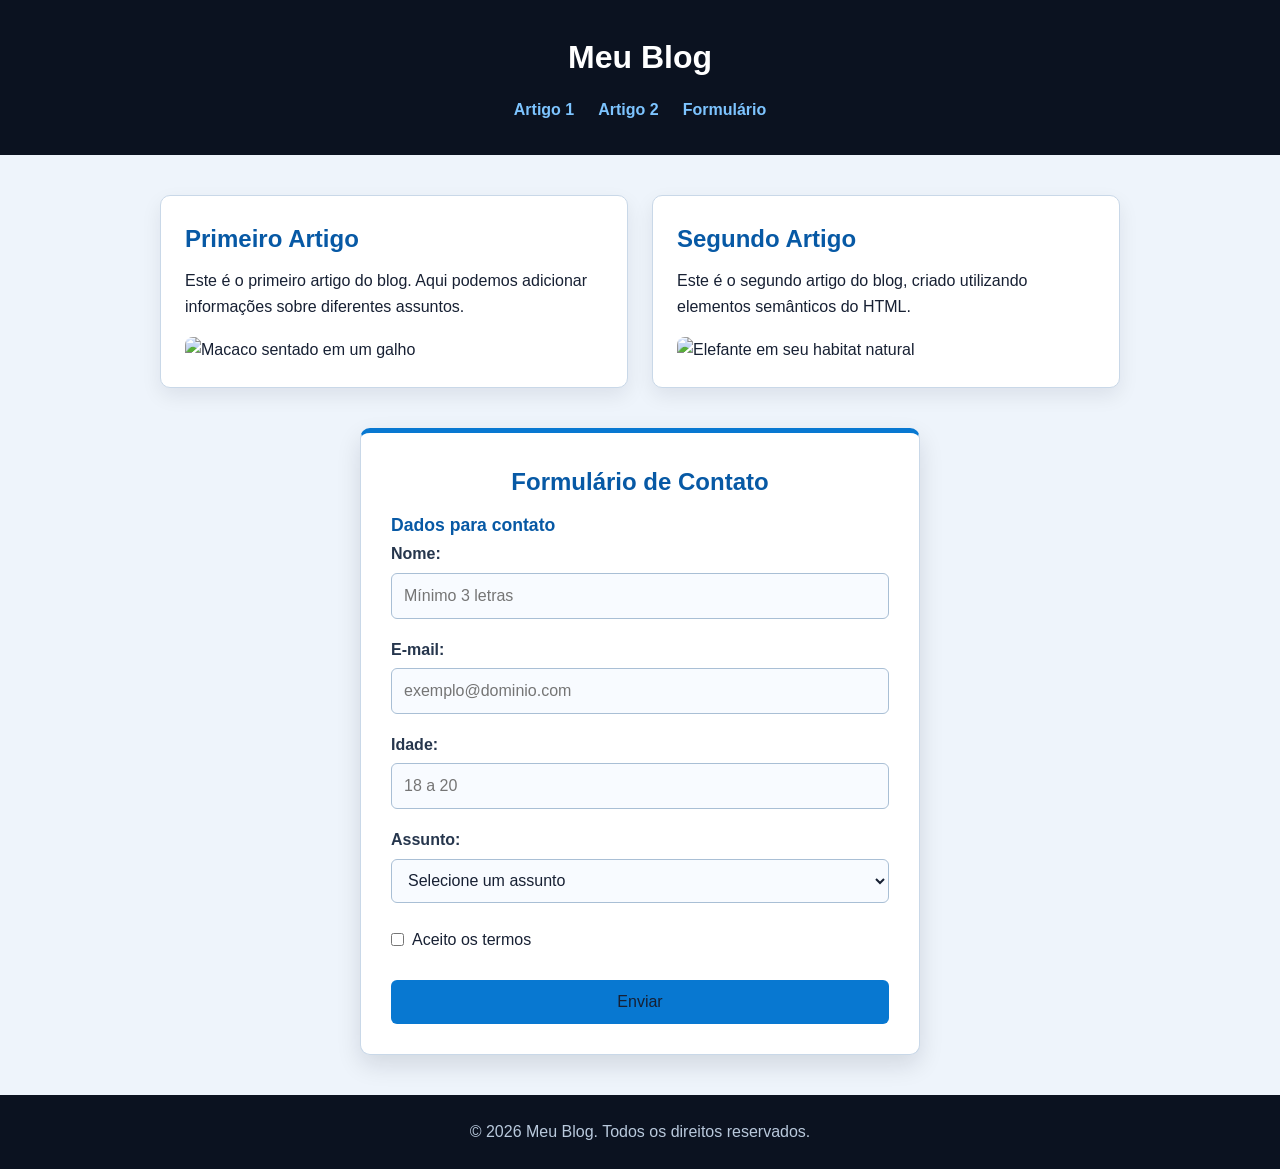
==== TechX_html_Css/index.html @ 5364d9f1 "adicionando atividades do meu blog formularios com html e css" ====
<!DOCTYPE html>
<html lang="pt-BR">

<head>
    <meta charset="UTF-8">
    <meta name="viewport" content="width=device-width, initial-scale=1.0">
    <link rel="stylesheet" href="style.css">
    <title>Meu Blog</title>
</head>

<body class="pagina">

    <header class="cabecalho">
        <h1 class="titulo-site">Meu Blog</h1>

        <nav class="navegacao" aria-label="Navegação principal">
            <a class="navegacao__link" href="#artigo1">Artigo 1</a>
            <a class="navegacao__link" href="#artigo2">Artigo 2</a>
            <a class="navegacao__link" href="#formulario">Formulário</a>
        </nav>
    </header>

    <!-- Conteúdo principal organizado em cartões de artigos. -->
    <main class="conteudo-principal">

        <article class="cartao-artigo" id="artigo1">
            <h2 class="cartao-artigo__titulo">Primeiro Artigo</h2>

            <p class="cartao-artigo__texto">
                Este é o primeiro artigo do blog. Aqui podemos adicionar
                informações sobre diferentes assuntos.
            </p>

            <img class="cartao-artigo__imagem"
                src="https://images.unsplash.com/photo-1540573133985-87b6da6d54a9?auto=format&fit=crop&w=900&q=80"
                alt="Macaco sentado em um galho"
                loading="lazy"
            >
        </article>

        <article class="cartao-artigo" id="artigo2">
            <h2 class="cartao-artigo__titulo">Segundo Artigo</h2>

            <p class="cartao-artigo__texto">
                Este é o segundo artigo do blog, criado utilizando
                elementos semânticos do HTML.
            </p>

            <img class="cartao-artigo__imagem"
                src="https://images.unsplash.com/photo-1564760055775-d63b17a55c44?auto=format&fit=crop&w=900&q=80"
                alt="Elefante em seu habitat natural"
                loading="lazy"
            >
        </article>

    </main>

    <!-- Painel separado para concentrar o formulário de contato. -->
    <aside class="painel-contato" id="formulario">

        <h2 class="painel-contato__titulo">Formulário de Contato</h2>

        <!-- Cada campo mantém seu rótulo e controle agrupados. -->
        <form class="formulario-contato" action="index.html" method="get">
            <fieldset class="formulario-contato__grupo">
                <legend class="formulario-contato__legenda">Dados para contato</legend>

                <div class="campo-formulario">
                    <label class="campo-formulario__rotulo" for="name">Nome:</label>
                    <input
                        class="campo-formulario__controle"
                        type="text"
                        id="name"
                        name="name"
                        placeholder="Mínimo 3 letras"
                        minlength="3"
                        required
                    >
                </div>

                <div class="campo-formulario">
                    <label class="campo-formulario__rotulo" for="email">E-mail:</label>
                    <input
                        class="campo-formulario__controle"
                        type="email"
                        id="email"
                        name="email"
                        placeholder="exemplo@dominio.com"
                        required
                    >
                </div>

                <div class="campo-formulario">
                    <label class="campo-formulario__rotulo" for="age">Idade:</label>
                    <input
                        class="campo-formulario__controle"
                        type="number"
                        id="age"
                        name="age"
                        min="18"
                        max="20"
                        placeholder="18 a 20"
                        required
                    >
                </div>

                <div class="campo-formulario">
                    <label class="campo-formulario__rotulo" for="assunto">Assunto:</label>
                    <select
                        class="campo-formulario__controle"
                        name="assunto"
                        id="assunto"
                        required
                    >
                        <option value="">Selecione um assunto</option>
                        <option value="tecnologia">Tecnologia</option>
                        <option value="educacao">Educação</option>
                        <option value="outros">Outros</option>
                    </select>
                 </div>

                <div class="campo-termos">
                    <input
                        class="campo-termos__caixa"
                        type="checkbox"
                        id="termos"
                        name="termos"
                        required
                    >
                    <label class="campo-termos__rotulo" for="termos">Aceito os termos</label>
                </div>
            </fieldset>

            <button class="formulario-contato__botao" type="submit">Enviar</button>

        </form>

    </aside>

    <footer class="rodape">
        <p class="rodape__texto">&copy; 2026 Meu Blog. Todos os direitos reservados.</p>
    </footer>

</body>

</html>
---- TechX_html_Css/style.css ----
/* Padroniza medidas e remove espaçamentos padrão do navegador. */
* {
    margin: 0;
    padding: 0;
    box-sizing: border-box;
}

html {
    font-size: 100%;
    scroll-behavior: smooth;
}

.pagina,
.pagina button,
.pagina input,
.pagina select,
.pagina textarea {
    font: inherit;
}

.pagina button,
.pagina input,
.pagina select,
.pagina textarea {
    color: inherit;
}

.pagina {
    min-height: 100vh;
    background: #eef4fb;
    color: #172033;
    font-family: Arial, sans-serif;
    line-height: 1.6;
}

.cabecalho {
    padding: 32px 20px;
    background: #0b1220;
    color: #ffffff;
    text-align: center;
}

.titulo-site {
    margin-bottom: 14px;
    color: #ffffff;
    font-size: 2rem;
}

.navegacao {
    display: flex;
    justify-content: center;
    flex-wrap: wrap;
    gap: 10px 24px;
}

.navegacao__link {
    color: #7dc4ff;
    font-weight: bold;
    text-decoration: none;
}

.navegacao__link:hover,
.navegacao__link:focus {
    color: #ffffff;
    text-decoration: underline;
}

/* Grid responsivo para os cartões dos artigos. */
.conteudo-principal {
    display: grid;
    grid-template-columns: repeat(2, minmax(0, 1fr));
    gap: 24px;
    max-width: 1000px;
    margin: 40px auto;
    padding: 0 20px;
}

.cartao-artigo {
    padding: 24px;
    border: 1px solid #c9d8e8;
    border-radius: 10px;
    background: #ffffff;
    box-shadow: 0 8px 20px rgba(11, 18, 32, 0.08);
}

.cartao-artigo__titulo,
.painel-contato__titulo {
    margin-bottom: 10px;
    color: #0759a5;
}

.cartao-artigo__imagem {
    display: block;
    width: 100%;
    max-height: 220px;
    margin-top: 18px;
    border-radius: 8px;
    object-fit: cover;
}

.painel-contato {
    width: min(100% - 40px, 560px);
    margin: 0 auto 40px;
    padding: 30px;
    border: 1px solid #c9d8e8;
    border-top: 5px solid #0878d1;
    border-radius: 10px;
    background: #ffffff;
    box-shadow: 0 10px 24px rgba(11, 18, 32, 0.12);
}

.painel-contato__titulo {
    text-align: center;
}

/* Organiza os campos verticalmente com espaçamento uniforme. */
.formulario-contato {
    display: grid;
    gap: 18px;
}

.formulario-contato__grupo {
    display: grid;
    gap: 18px;
    margin: 0;
    padding: 0;
    border: 0;
}

.formulario-contato__legenda {
    margin-bottom: 2px;
    color: #0759a5;
    font-size: 1.1rem;
    font-weight: bold;
}

.campo-formulario {
    display: grid;
    gap: 6px;
}

.campo-formulario__rotulo {
    color: #26364d;
    font-weight: bold;
}

.campo-formulario__controle {
    width: 100%;
    min-height: 44px;
    padding: 9px 12px;
    border: 1px solid #a9bfd5;
    border-radius: 6px;
    background: #f8fbff;
    outline: none;
}

.campo-formulario__controle:focus {
    border-color: #0878d1;
    box-shadow: 0 0 0 3px rgba(8, 120, 209, 0.18);
}

.campo-termos__caixa {
    accent-color: #0878d1;
}

.campo-termos {
    display: flex;
    align-items: center;
    gap: 8px;
    margin-top: 6px;
}

.campo-termos__rotulo {
    cursor: pointer;
}

.formulario-contato__botao {
    min-height: 44px;
    margin-top: 10px;
    border: 0;
    border-radius: 6px;
    background: #0878d1;
    color: #ffffff;
    cursor: pointer;
    font-weight: bold;
    transition: background 0.2s ease, transform 0.2s ease;
}

.formulario-contato__botao:hover,
.formulario-contato__botao:focus {
    background: #064f91;
    transform: translateY(-1px);
}

.rodape {
    padding: 24px 20px;
    background: #0b1220;
    color: #b9c9dc;
    text-align: center;
}

/* Em telas menores, os artigos passam a ocupar uma única coluna. */
@media (max-width: 700px) {
    .conteudo-principal {
        grid-template-columns: 1fr;
        margin-top: 24px;
    }

    .painel-contato {
        padding: 24px 20px;
    }
}
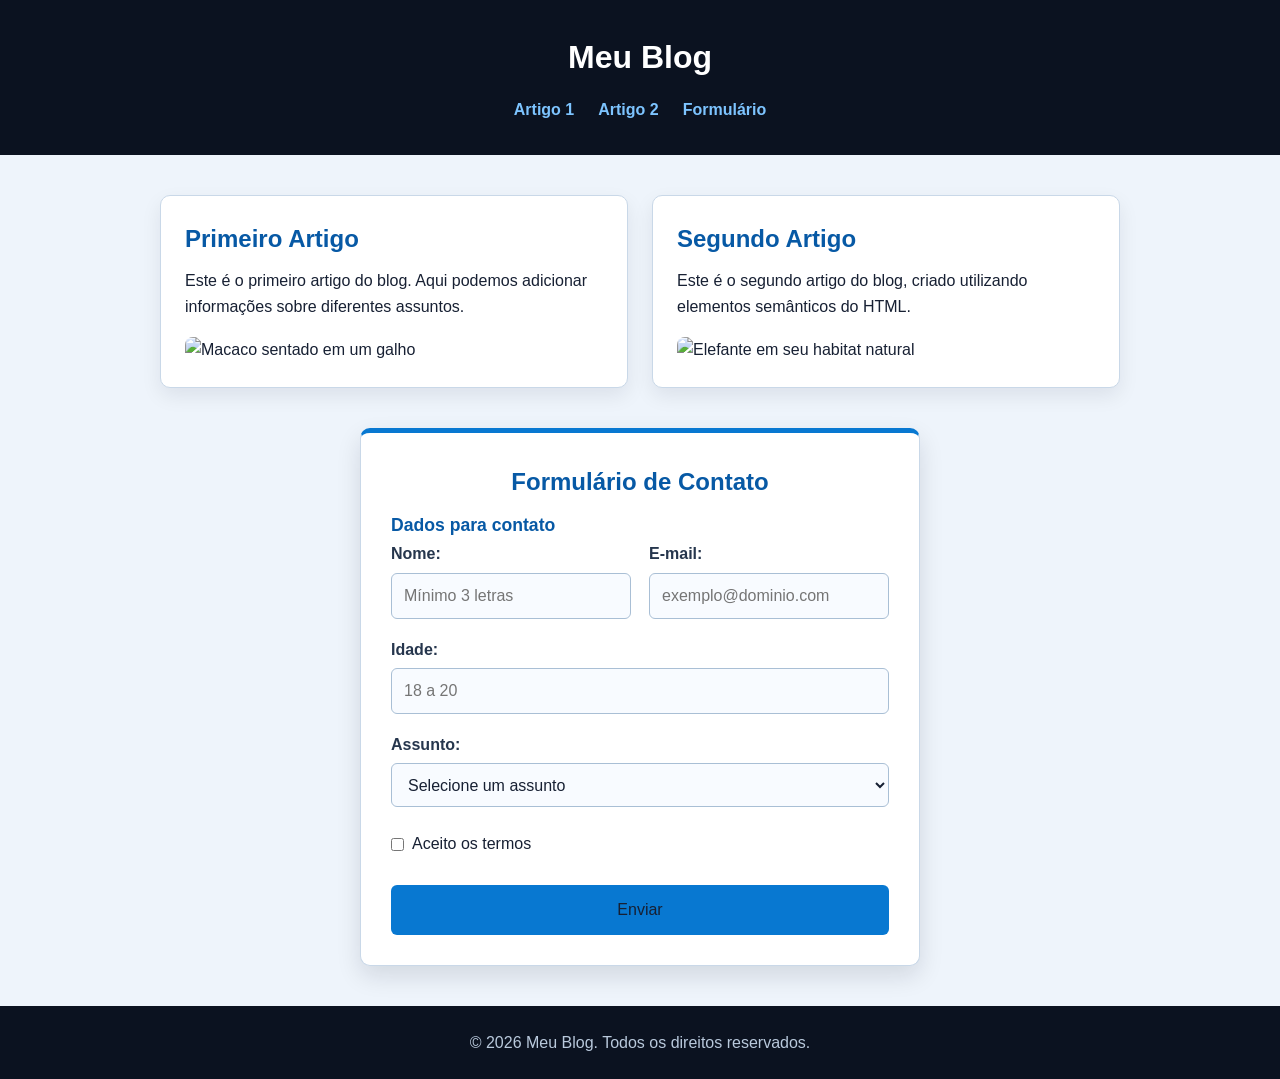
==== commit b226aae3: "adicionando elementos a mais para o segundo entregavel da semana 2" ====
--- a/TechX_html_Css/index.html
+++ b/TechX_html_Css/index.html
@@ -65,29 +65,31 @@
             <fieldset class="formulario-contato__grupo">
                 <legend class="formulario-contato__legenda">Dados para contato</legend>
 
-                <div class="campo-formulario">
-                    <label class="campo-formulario__rotulo" for="name">Nome:</label>
-                    <input
-                        class="campo-formulario__controle"
-                        type="text"
-                        id="name"
-                        name="name"
-                        placeholder="Mínimo 3 letras"
-                        minlength="3"
-                        required
-                    >
-                </div>
+                <div class="campos-contato">
+                    <div class="campo-formulario">
+                        <label class="campo-formulario__rotulo" for="name">Nome:</label>
+                        <input
+                            class="campo-formulario__controle"
+                            type="text"
+                            id="name"
+                            name="name"
+                            placeholder="Mínimo 3 letras"
+                            minlength="3"
+                            required
+                        >
+                    </div>
 
-                <div class="campo-formulario">
-                    <label class="campo-formulario__rotulo" for="email">E-mail:</label>
-                    <input
-                        class="campo-formulario__controle"
-                        type="email"
-                        id="email"
-                        name="email"
-                        placeholder="exemplo@dominio.com"
-                        required
-                    >
+                    <div class="campo-formulario">
+                        <label class="campo-formulario__rotulo" for="email">E-mail:</label>
+                        <input
+                            class="campo-formulario__controle"
+                            type="email"
+                            id="email"
+                            name="email"
+                            placeholder="exemplo@dominio.com"
+                            required
+                        >
+                    </div>
                 </div>
 
                 <div class="campo-formulario">
--- a/TechX_html_Css/style.css
+++ b/TechX_html_Css/style.css
@@ -115,12 +115,14 @@
 
 /* Organiza os campos verticalmente com espaçamento uniforme. */
 .formulario-contato {
-    display: grid;
+    display: flex;
+    flex-direction: column;
     gap: 18px;
 }
 
 .formulario-contato__grupo {
-    display: grid;
+    display: flex;
+    flex-direction: column;
     gap: 18px;
     margin: 0;
     padding: 0;
@@ -134,13 +136,24 @@
     font-weight: bold;
 }
 
+.campos-contato {
+    display: flex;
+    gap: 18px;
+}
+
+.campos-contato .campo-formulario {
+    flex: 1;
+}
+
 .campo-formulario {
-    display: grid;
+    display: flex;
+    flex-direction: column;
     gap: 6px;
 }
 
 .campo-formulario__rotulo {
     color: #26364d;
+    font-size: 1rem;
     font-weight: bold;
 }
 
@@ -151,6 +164,7 @@
     border: 1px solid #a9bfd5;
     border-radius: 6px;
     background: #f8fbff;
+    font-size: 1rem;
     outline: none;
 }
 
@@ -177,6 +191,7 @@
 .formulario-contato__botao {
     min-height: 44px;
     margin-top: 10px;
+    padding: 12px 20px;
     border: 0;
     border-radius: 6px;
     background: #0878d1;
@@ -206,6 +221,10 @@
         margin-top: 24px;
     }
 
+    .campos-contato {
+        flex-direction: column;
+    }
+
     .painel-contato {
         padding: 24px 20px;
     }
